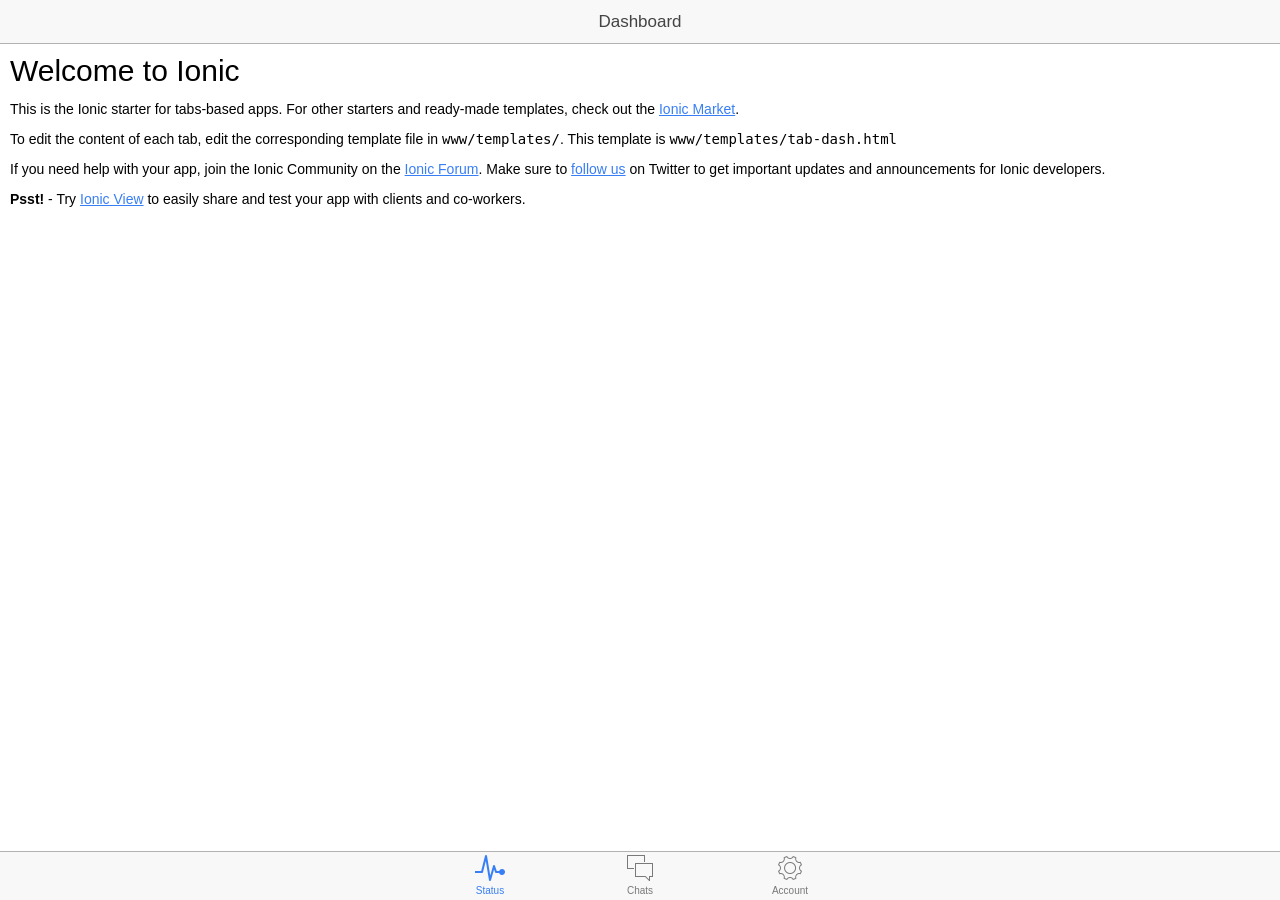
==== index.html @ d83905a6 "dd" ====
<!DOCTYPE html>
<html>
  <head>
    <meta charset="utf-8">
    <meta name="viewport" content="initial-scale=1, maximum-scale=1, user-scalable=no, width=device-width">
    <title></title>

    <link rel="manifest" href="manifest.json">

    <!-- un-comment this code to enable service worker
    <script>
      if ('serviceWorker' in navigator) {
        navigator.serviceWorker.register('service-worker.js')
          .then(() => console.log('service worker installed'))
          .catch(err => console.log('Error', err));
      }
    </script>-->

    <link href="lib/ionic/css/ionic.css" rel="stylesheet">
    <link href="css/style.css" rel="stylesheet">

    <!-- IF using Sass (run gulp sass first), then uncomment below and remove the CSS includes above
    <link href="css/ionic.app.css" rel="stylesheet">
    -->

    <!-- ionic/angularjs js -->
    <!--<script src="lib/ionic/js/ionic.bundle.js"></script>-->

    <!-- cordova script (this will be a 404 during development) -->
    <script src="cordova.js"></script>
      <script data-main="js/main" src="lib/js/require.js"></script>
    <!-- your app's js -->
    <!--<script src="js/app.js"></script>
    <script src="js/controllers.js"></script>
    <script src="js/services.js"></script>-->
  </head>
  <body>
    <!--
      The nav bar that will be updated as we navigate between views.
    -->
    <ion-nav-bar class="bar-stable">
      <ion-nav-back-button>
      </ion-nav-back-button>
    </ion-nav-bar>
    <!--
      The views will be rendered in the <ion-nav-view> directive below
      Templates are in the /templates folder (but you could also
      have templates inline in this html file if you'd like).
    -->
    <ion-nav-view></ion-nav-view>
  </body>
</html>
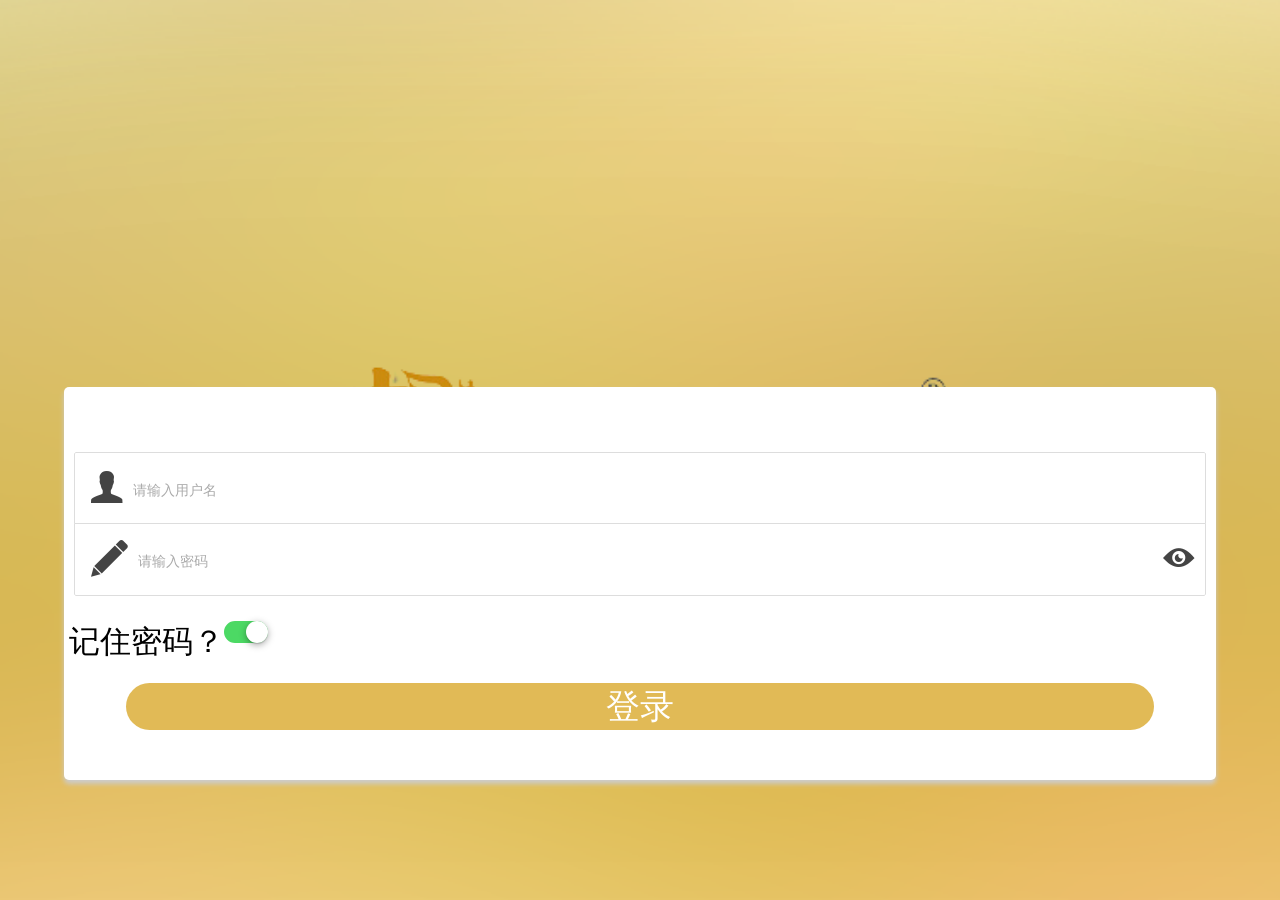
==== commit 9be92198: "dyy" ====
--- a/index.html
+++ b/index.html
@@ -17,6 +17,7 @@
     </script>-->
 
     <link href="lib/ionic/css/ionic.css" rel="stylesheet">
+    <link rel="stylesheet" href="lib/layui/css/layui.css"/>
     <link href="css/style.css" rel="stylesheet">
 
     <!-- IF using Sass (run gulp sass first), then uncomment below and remove the CSS includes above
@@ -27,7 +28,7 @@
     <!--<script src="lib/ionic/js/ionic.bundle.js"></script>-->
 
     <!-- cordova script (this will be a 404 during development) -->
-    <script src="cordova.js"></script>
+    <!--<script src="cordova.js"></script>-->
       <script data-main="js/main" src="lib/js/require.js"></script>
     <!-- your app's js -->
     <!--<script src="js/app.js"></script>
@@ -47,6 +48,6 @@
       Templates are in the /templates folder (but you could also
       have templates inline in this html file if you'd like).
     -->
-    <ion-nav-view></ion-nav-view>
+    <ion-nav-view name="login"></ion-nav-view>
   </body>
 </html>
--- a/lib/layui/css/layui.css
+++ b/lib/layui/css/layui.css
@@ -0,0 +1,2 @@
+/** layui-v2.2.3 MIT License By http://www.layui.com */
+ .layui-inline,img{display:inline-block;vertical-align:middle}h1,h2,h3,h4,h5,h6{font-weight:400}.layui-edge,.layui-header,.layui-inline,.layui-main{position:relative}.layui-btn,.layui-edge,.layui-inline,img{vertical-align:middle}blockquote,body,button,dd,div,dl,dt,form,h1,h2,h3,h4,h5,h6,input,li,ol,p,pre,td,textarea,th,ul{margin:0;padding:0;-webkit-tap-highlight-color:rgba(0,0,0,0)}a:active,a:hover{outline:0}img{border:none}li{list-style:none}table{border-collapse:collapse;border-spacing:0}h4,h5,h6{font-size:100%}button,input,optgroup,option,select,textarea{font-family:inherit;font-size:inherit;font-style:inherit;font-weight:inherit;outline:0}pre{white-space:pre-wrap;white-space:-moz-pre-wrap;white-space:-pre-wrap;white-space:-o-pre-wrap;word-wrap:break-word}body{line-height:24px;font:14px Helvetica Neue,Helvetica,PingFang SC,\5FAE\8F6F\96C5\9ED1,Tahoma,Arial,sans-serif}hr{height:1px;margin:10px 0;border:0;clear:both}a{color:#333;text-decoration:none}a:hover{color:#777}a cite{font-style:normal;*cursor:pointer}.layui-border-box,.layui-border-box *{box-sizing:border-box}.layui-box,.layui-box *{box-sizing:content-box}.layui-clear{clear:both;*zoom:1}.layui-clear:after{content:'\20';clear:both;*zoom:1;display:block;height:0}.layui-inline{*display:inline;*zoom:1}.layui-edge{display:inline-block;width:0;height:0;border-width:6px;border-style:dashed;border-color:transparent;overflow:hidden}.layui-edge-top{top:-4px;border-bottom-color:#999;border-bottom-style:solid}.layui-edge-right{border-left-color:#999;border-left-style:solid}.layui-edge-bottom{top:2px;border-top-color:#999;border-top-style:solid}.layui-edge-left{border-right-color:#999;border-right-style:solid}.layui-elip{text-overflow:ellipsis;overflow:hidden;white-space:nowrap}.layui-disabled,.layui-icon,.layui-unselect{-moz-user-select:none;-webkit-user-select:none;-ms-user-select:none}.layui-disabled,.layui-disabled:hover{color:#d2d2d2!important;cursor:not-allowed!important}.layui-circle{border-radius:100%}.layui-show{display:block!important}.layui-hide{display:none!important}@font-face{font-family:layui-icon;src:url(../font/iconfont.eot?v=220);src:url(../font/iconfont.eot?v=220#iefix) format('embedded-opentype'),url(../font/iconfont.svg?v=220#iconfont) format('svg'),url(../font/iconfont.woff?v=220) format('woff'),url(../font/iconfont.ttf?v=220) format('truetype')}.layui-icon{font-family:layui-icon!important;font-size:16px;font-style:normal;-webkit-font-smoothing:antialiased;-moz-osx-font-smoothing:grayscale}.layui-main{width:1140px;margin:0 auto}.layui-header{z-index:1000;height:60px}.layui-header a:hover{transition:all .5s;-webkit-transition:all .5s}.layui-side{position:fixed;top:0;bottom:0;z-index:999;width:200px;overflow-x:hidden}.layui-side-scroll{width:220px;height:100%;overflow-x:hidden}.layui-body{position:absolute;left:200px;right:0;top:0;bottom:0;z-index:998;width:auto;overflow:hidden;overflow-y:auto;box-sizing:border-box}.layui-layout-body{overflow:hidden}.layui-layout-admin .layui-header{background-color:#23262E}.layui-layout-admin .layui-side{top:60px;width:200px;overflow-x:hidden}.layui-layout-admin .layui-body{top:60px;bottom:44px}.layui-layout-admin .layui-main{width:auto;margin:0 15px}.layui-layout-admin .layui-footer{position:fixed;left:200px;right:0;bottom:0;height:44px;line-height:44px;padding:0 15px;background-color:#eee}.layui-layout-admin .layui-logo{position:absolute;left:0;top:0;width:200px;height:100%;line-height:60px;text-align:center;color:#009688;font-size:16px}.layui-layout-admin .layui-header .layui-nav{background:0 0}.layui-layout-left{position:absolute!important;left:200px;top:0}.layui-layout-right{position:absolute!important;right:0;top:0}.layui-container{position:relative;margin:0 auto;padding:0 15px;box-sizing:border-box}.layui-fluid{position:relative;margin:0 auto;padding:0 15px}.layui-row:after,.layui-row:before{content:'';display:block;clear:both}.layui-col-lg1,.layui-col-lg10,.layui-col-lg11,.layui-col-lg12,.layui-col-lg2,.layui-col-lg3,.layui-col-lg4,.layui-col-lg5,.layui-col-lg6,.layui-col-lg7,.layui-col-lg8,.layui-col-lg9,.layui-col-md1,.layui-col-md10,.layui-col-md11,.layui-col-md12,.layui-col-md2,.layui-col-md3,.layui-col-md4,.layui-col-md5,.layui-col-md6,.layui-col-md7,.layui-col-md8,.layui-col-md9,.layui-col-sm1,.layui-col-sm10,.layui-col-sm11,.layui-col-sm12,.layui-col-sm2,.layui-col-sm3,.layui-col-sm4,.layui-col-sm5,.layui-col-sm6,.layui-col-sm7,.layui-col-sm8,.layui-col-sm9,.layui-col-xs1,.layui-col-xs10,.layui-col-xs11,.layui-col-xs12,.layui-col-xs2,.layui-col-xs3,.layui-col-xs4,.layui-col-xs5,.layui-col-xs6,.layui-col-xs7,.layui-col-xs8,.layui-col-xs9{position:relative;display:block;box-sizing:border-box}.layui-col-xs1,.layui-col-xs10,.layui-col-xs11,.layui-col-xs12,.layui-col-xs2,.layui-col-xs3,.layui-col-xs4,.layui-col-xs5,.layui-col-xs6,.layui-col-xs7,.layui-col-xs8,.layui-col-xs9{float:left}.layui-col-xs1{width:8.33333333%}.layui-col-xs2{width:16.66666667%}.layui-col-xs3{width:25%}.layui-col-xs4{width:33.33333333%}.layui-col-xs5{width:41.66666667%}.layui-col-xs6{width:50%}.layui-col-xs7{width:58.33333333%}.layui-col-xs8{width:66.66666667%}.layui-col-xs9{width:75%}.layui-col-xs10{width:83.33333333%}.layui-col-xs11{width:91.66666667%}.layui-col-xs12{width:100%}.layui-col-xs-offset1{margin-left:8.33333333%}.layui-col-xs-offset2{margin-left:16.66666667%}.layui-col-xs-offset3{margin-left:25%}.layui-col-xs-offset4{margin-left:33.33333333%}.layui-col-xs-offset5{margin-left:41.66666667%}.layui-col-xs-offset6{margin-left:50%}.layui-col-xs-offset7{margin-left:58.33333333%}.layui-col-xs-offset8{margin-left:66.66666667%}.layui-col-xs-offset9{margin-left:75%}.layui-col-xs-offset10{margin-left:83.33333333%}.layui-col-xs-offset11{margin-left:91.66666667%}.layui-col-xs-offset12{margin-left:100%}@media screen and (max-width:768px){.layui-hide-xs{display:none!important}.layui-show-xs-block{display:block!important}.layui-show-xs-inline{display:inline!important}.layui-show-xs-inline-block{display:inline-block!important}}@media screen and (min-width:768px){.layui-container{width:750px}.layui-hide-sm{display:none!important}.layui-show-sm-block{display:block!important}.layui-show-sm-inline{display:inline!important}.layui-show-sm-inline-block{display:inline-block!important}.layui-col-sm1,.layui-col-sm10,.layui-col-sm11,.layui-col-sm12,.layui-col-sm2,.layui-col-sm3,.layui-col-sm4,.layui-col-sm5,.layui-col-sm6,.layui-col-sm7,.layui-col-sm8,.layui-col-sm9{float:left}.layui-col-sm1{width:8.33333333%}.layui-col-sm2{width:16.66666667%}.layui-col-sm3{width:25%}.layui-col-sm4{width:33.33333333%}.layui-col-sm5{width:41.66666667%}.layui-col-sm6{width:50%}.layui-col-sm7{width:58.33333333%}.layui-col-sm8{width:66.66666667%}.layui-col-sm9{width:75%}.layui-col-sm10{width:83.33333333%}.layui-col-sm11{width:91.66666667%}.layui-col-sm12{width:100%}.layui-col-sm-offset1{margin-left:8.33333333%}.layui-col-sm-offset2{margin-left:16.66666667%}.layui-col-sm-offset3{margin-left:25%}.layui-col-sm-offset4{margin-left:33.33333333%}.layui-col-sm-offset5{margin-left:41.66666667%}.layui-col-sm-offset6{margin-left:50%}.layui-col-sm-offset7{margin-left:58.33333333%}.layui-col-sm-offset8{margin-left:66.66666667%}.layui-col-sm-offset9{margin-left:75%}.layui-col-sm-offset10{margin-left:83.33333333%}.layui-col-sm-offset11{margin-left:91.66666667%}.layui-col-sm-offset12{margin-left:100%}}@media screen and (min-width:992px){.layui-container{width:970px}.layui-hide-md{display:none!important}.layui-show-md-block{display:block!important}.layui-show-md-inline{display:inline!important}.layui-show-md-inline-block{display:inline-block!important}.layui-col-md1,.layui-col-md10,.layui-col-md11,.layui-col-md12,.layui-col-md2,.layui-col-md3,.layui-col-md4,.layui-col-md5,.layui-col-md6,.layui-col-md7,.layui-col-md8,.layui-col-md9{float:left}.layui-col-md1{width:8.33333333%}.layui-col-md2{width:16.66666667%}.layui-col-md3{width:25%}.layui-col-md4{width:33.33333333%}.layui-col-md5{width:41.66666667%}.layui-col-md6{width:50%}.layui-col-md7{width:58.33333333%}.layui-col-md8{width:66.66666667%}.layui-col-md9{width:75%}.layui-col-md10{width:83.33333333%}.layui-col-md11{width:91.66666667%}.layui-col-md12{width:100%}.layui-col-md-offset1{margin-left:8.33333333%}.layui-col-md-offset2{margin-left:16.66666667%}.layui-col-md-offset3{margin-left:25%}.layui-col-md-offset4{margin-left:33.33333333%}.layui-col-md-offset5{margin-left:41.66666667%}.layui-col-md-offset6{margin-left:50%}.layui-col-md-offset7{margin-left:58.33333333%}.layui-col-md-offset8{margin-left:66.66666667%}.layui-col-md-offset9{margin-left:75%}.layui-col-md-offset10{margin-left:83.33333333%}.layui-col-md-offset11{margin-left:91.66666667%}.layui-col-md-offset12{margin-left:100%}}@media screen and (min-width:1200px){.layui-container{width:1170px}.layui-hide-lg{display:none!important}.layui-show-lg-block{display:block!important}.layui-show-lg-inline{display:inline!important}.layui-show-lg-inline-block{display:inline-block!important}.layui-col-lg1,.layui-col-lg10,.layui-col-lg11,.layui-col-lg12,.layui-col-lg2,.layui-col-lg3,.layui-col-lg4,.layui-col-lg5,.layui-col-lg6,.layui-col-lg7,.layui-col-lg8,.layui-col-lg9{float:left}.layui-col-lg1{width:8.33333333%}.layui-col-lg2{width:16.66666667%}.layui-col-lg3{width:25%}.layui-col-lg4{width:33.33333333%}.layui-col-lg5{width:41.66666667%}.layui-col-lg6{width:50%}.layui-col-lg7{width:58.33333333%}.layui-col-lg8{width:66.66666667%}.layui-col-lg9{width:75%}.layui-col-lg10{width:83.33333333%}.layui-col-lg11{width:91.66666667%}.layui-col-lg12{width:100%}.layui-col-lg-offset1{margin-left:8.33333333%}.layui-col-lg-offset2{margin-left:16.66666667%}.layui-col-lg-offset3{margin-left:25%}.layui-col-lg-offset4{margin-left:33.33333333%}.layui-col-lg-offset5{margin-left:41.66666667%}.layui-col-lg-offset6{margin-left:50%}.layui-col-lg-offset7{margin-left:58.33333333%}.layui-col-lg-offset8{margin-left:66.66666667%}.layui-col-lg-offset9{margin-left:75%}.layui-col-lg-offset10{margin-left:83.33333333%}.layui-col-lg-offset11{margin-left:91.66666667%}.layui-col-lg-offset12{margin-left:100%}}.layui-col-space1{margin:-.5px}.layui-col-space1>*{padding:.5px}.layui-col-space3{margin:-1.5px}.layui-col-space3>*{padding:1.5px}.layui-col-space5{margin:-2.5px}.layui-col-space5>*{padding:2.5px}.layui-col-space8{margin:-3.5px}.layui-col-space8>*{padding:3.5px}.layui-col-space10{margin:-5px}.layui-col-space10>*{padding:5px}.layui-col-space12{margin:-6px}.layui-col-space12>*{padding:6px}.layui-col-space15{margin:-7.5px}.layui-col-space15>*{padding:7.5px}.layui-col-space18{margin:-9px}.layui-col-space18>*{padding:9px}.layui-col-space20{margin:-10px}.layui-col-space20>*{padding:10px}.layui-col-space22{margin:-11px}.layui-col-space22>*{padding:11px}.layui-col-space25{margin:-12.5px}.layui-col-space25>*{padding:12.5px}.layui-col-space30{margin:-15px}.layui-col-space30>*{padding:15px}.layui-btn,.layui-input,.layui-select,.layui-textarea,.layui-upload-button{outline:0;-webkit-appearance:none;transition:all .3s;-webkit-transition:all .3s;box-sizing:border-box}.layui-elem-quote{margin-bottom:10px;padding:15px;line-height:22px;border-left:5px solid #009688;border-radius:0 2px 2px 0;background-color:#f2f2f2}.layui-quote-nm{border-style:solid;border-width:1px 1px 1px 5px;background:0 0}.layui-elem-field{margin-bottom:10px;padding:0;border-width:1px;border-style:solid}.layui-elem-field legend{margin-left:20px;padding:0 10px;font-size:20px;font-weight:300}.layui-field-title{margin:10px 0 20px;border-width:1px 0 0}.layui-field-box{padding:10px 15px}.layui-field-title .layui-field-box{padding:10px 0}.layui-progress{position:relative;height:6px;border-radius:20px;background-color:#e2e2e2}.layui-progress-bar{position:absolute;left:0;top:0;width:0;max-width:100%;height:6px;border-radius:20px;text-align:right;background-color:#5FB878;transition:all .3s;-webkit-transition:all .3s}.layui-progress-big,.layui-progress-big .layui-progress-bar{height:18px;line-height:18px}.layui-progress-text{position:relative;top:-18px;line-height:18px;font-size:12px;color:#666}.layui-progress-big .layui-progress-text{position:static;padding:0 10px;color:#fff}.layui-card-header,.layui-colla-title{position:relative;height:42px;color:#333;font-size:14px}.layui-card{margin-bottom:15px;border-radius:2px;background-color:#fff;box-shadow:0 1px 2px 0 rgba(0,0,0,.05)}.layui-card:last-child{margin-bottom:0}.layui-card-header{line-height:42px;padding:0 15px;border-bottom:1px solid #f6f6f6;border-radius:2px 2px 0 0}.layui-card-body{position:relative;padding:10px 15px;line-height:24px}.layui-card-body .layui-table{margin:5px 0}.layui-card .layui-tab{margin:0}.layui-collapse{border-width:1px;border-style:solid;border-radius:2px}.layui-colla-content,.layui-colla-item{border-top-width:1px;border-top-style:solid}.layui-colla-item:first-child{border-top:none}.layui-colla-title{line-height:42px;padding:0 15px 0 35px;background-color:#f2f2f2;cursor:pointer}.layui-colla-content{display:none;padding:10px 15px;line-height:22px;color:#666}.layui-bg-black,.layui-bg-blue,.layui-bg-cyan,.layui-bg-green,.layui-bg-orange,.layui-bg-red{color:#fff!important}.layui-colla-icon{position:absolute;left:15px;top:0;font-size:14px}.layui-bg-red{background-color:#FF5722!important}.layui-bg-orange{background-color:#FFB800!important}.layui-bg-green{background-color:#009688!important}.layui-bg-cyan{background-color:#2F4056!important}.layui-bg-blue{background-color:#1E9FFF!important}.layui-bg-black{background-color:#393D49!important}.layui-bg-gray{background-color:#eee!important;color:#666!important}.layui-badge-rim,.layui-colla-content,.layui-colla-item,.layui-collapse,.layui-elem-field,.layui-form-pane .layui-form-item[pane],.layui-form-pane .layui-form-label,.layui-input,.layui-layedit,.layui-layedit-tool,.layui-quote-nm,.layui-select,.layui-tab-bar,.layui-tab-card,.layui-tab-title,.layui-tab-title .layui-this:after,.layui-textarea{border-color:#e6e6e6}.layui-timeline-item:before,hr{background-color:#e6e6e6}.layui-text{line-height:22px;font-size:14px;color:#666}.layui-text h1,.layui-text h2,.layui-text h3{font-weight:500;color:#333}.layui-text h1{font-size:30px}.layui-text h2{font-size:24px}.layui-text h3{font-size:18px}.layui-text a:not(.layui-btn){color:#01AAED}.layui-text a:not(.layui-btn):hover{text-decoration:underline}.layui-text ul{padding:5px 0 5px 15px}.layui-text ul li{margin-top:5px;list-style-type:disc}.layui-text em,.layui-word-aux{color:#999!important;padding:0 5px!important}.layui-btn{display:inline-block;height:38px;line-height:38px;padding:0 18px;background-color:#009688;color:#fff;white-space:nowrap;text-align:center;font-size:14px;border:none;border-radius:2px;cursor:pointer;-moz-user-select:none;-webkit-user-select:none;-ms-user-select:none}.layui-btn:hover{opacity:.8;filter:alpha(opacity=80);color:#fff}.layui-btn:active{opacity:1;filter:alpha(opacity=100)}.layui-btn+.layui-btn{margin-left:10px}.layui-btn-radius{border-radius:100px}.layui-btn .layui-icon{margin-right:3px;font-size:18px;vertical-align:bottom;vertical-align:middle\9}.layui-btn-primary{border:1px solid #C9C9C9;background-color:#fff;color:#555}.layui-btn-primary:hover{border-color:#009688;color:#333}.layui-btn-normal{background-color:#1E9FFF}.layui-btn-warm{background-color:#FFB800}.layui-btn-danger{background-color:#FF5722}.layui-btn-disabled,.layui-btn-disabled:active,.layui-btn-disabled:hover{border:1px solid #e6e6e6;background-color:#FBFBFB;color:#C9C9C9;cursor:not-allowed;opacity:1}.layui-btn-lg{height:44px;line-height:44px;padding:0 25px;font-size:16px}.layui-btn-sm{height:30px;line-height:30px;padding:0 10px;font-size:12px}.layui-btn-sm i{font-size:16px!important}.layui-btn-xs{height:22px;line-height:22px;padding:0 5px;font-size:12px}.layui-btn-xs i{font-size:14px!important}.layui-btn-group{display:inline-block;vertical-align:middle;font-size:0}.layui-btn-group .layui-btn{margin-left:0!important;margin-right:0!important;border-left:1px solid rgba(255,255,255,.5);border-radius:0}.layui-btn-group .layui-btn-primary{border-left:none}.layui-btn-group .layui-btn-primary:hover{border-color:#C9C9C9;color:#009688}.layui-btn-group .layui-btn:first-child{border-left:none;border-radius:2px 0 0 2px}.layui-btn-group .layui-btn-primary:first-child{border-left:1px solid #c9c9c9}.layui-btn-group .layui-btn:last-child{border-radius:0 2px 2px 0}.layui-btn-group .layui-btn+.layui-btn{margin-left:0}.layui-btn-group+.layui-btn-group{margin-left:10px}.layui-input,.layui-select,.layui-textarea{height:38px;line-height:1.3;line-height:38px\9;border-width:1px;border-style:solid;background-color:#fff;border-radius:2px}.layui-input::-webkit-input-placeholder,.layui-select::-webkit-input-placeholder,.layui-textarea::-webkit-input-placeholder{line-height:1.3}.layui-form-label,.layui-form-mid,.layui-textarea{line-height:20px;position:relative}.layui-input,.layui-textarea{display:block;width:100%;padding-left:10px}.layui-input:hover,.layui-textarea:hover{border-color:#D2D2D2!important}.layui-input:focus,.layui-textarea:focus{border-color:#C9C9C9!important}.layui-textarea{min-height:100px;height:auto;padding:6px 10px;resize:vertical}.layui-select{padding:0 10px}.layui-form input[type=checkbox],.layui-form input[type=radio],.layui-form select{display:none}.layui-form [lay-ignore]{display:initial}.layui-form-item{margin-bottom:15px;clear:both;*zoom:1}.layui-form-item:after{content:'\20';clear:both;*zoom:1;display:block;height:0}.layui-form-label{float:left;display:block;padding:9px 15px;width:80px;font-weight:400;text-align:right}.layui-form-item .layui-inline{margin-bottom:5px;margin-right:10px}.layui-input-block,.layui-input-inline{position:relative}.layui-input-block{margin-left:110px;min-height:36px}.layui-input-inline{display:inline-block;vertical-align:middle}.layui-form-item .layui-input-inline{float:left;width:190px;margin-right:10px}.layui-form-text .layui-input-inline{width:auto}.layui-form-mid{float:left;display:block;padding:8px 0!important;margin-right:10px}.layui-form-danger+.layui-form-select .layui-input,.layui-form-danger:focus{border-color:#FF5722!important}.layui-form-select{position:relative}.layui-form-select .layui-input{padding-right:30px;cursor:pointer}.layui-form-select .layui-edge{position:absolute;right:10px;top:50%;margin-top:-3px;cursor:pointer;border-width:6px;border-top-color:#c2c2c2;border-top-style:solid;transition:all .3s;-webkit-transition:all .3s}.layui-form-select dl{display:none;position:absolute;left:0;top:42px;padding:5px 0;z-index:999;min-width:100%;border:1px solid #d2d2d2;max-height:300px;overflow-y:auto;background-color:#fff;border-radius:2px;box-shadow:0 2px 4px rgba(0,0,0,.12);box-sizing:border-box}.layui-form-select dl dd,.layui-form-select dl dt{padding:0 10px;line-height:36px;white-space:nowrap;overflow:hidden;text-overflow:ellipsis}.layui-form-select dl dt{font-size:12px;color:#999}.layui-form-select dl dd{cursor:pointer}.layui-form-select dl dd:hover{background-color:#f2f2f2}.layui-form-select .layui-select-group dd{padding-left:20px}.layui-form-select dl dd.layui-select-tips{padding-left:10px!important;color:#999}.layui-form-select dl dd.layui-this{background-color:#5FB878;color:#fff}.layui-form-checkbox,.layui-form-select dl dd.layui-disabled{background-color:#fff}.layui-form-selected dl{display:block}.layui-form-checkbox,.layui-form-checkbox *,.layui-form-radio,.layui-form-radio *,.layui-form-switch{display:inline-block;vertical-align:middle}.layui-form-selected .layui-edge{margin-top:-9px;-webkit-transform:rotate(180deg);transform:rotate(180deg);margin-top:-3px\9}:root .layui-form-selected .layui-edge{margin-top:-9px\0/IE9}.layui-form-selectup dl{top:auto;bottom:42px}.layui-select-none{margin:5px 0;text-align:center;color:#999}.layui-select-disabled .layui-disabled{border-color:#eee!important}.layui-select-disabled .layui-edge{border-top-color:#d2d2d2}.layui-form-checkbox{position:relative;height:30px;line-height:28px;margin-right:10px;padding-right:30px;border:1px solid #d2d2d2;cursor:pointer;font-size:0;border-radius:2px;-webkit-transition:.1s linear;transition:.1s linear;box-sizing:border-box}.layui-form-checkbox:hover{border:1px solid #c2c2c2}.layui-form-checkbox span{padding:0 10px;height:100%;font-size:14px;background-color:#d2d2d2;color:#fff;overflow:hidden;white-space:nowrap;text-overflow:ellipsis}.layui-form-checkbox:hover span{background-color:#c2c2c2}.layui-form-checkbox i{position:absolute;right:0;width:30px;color:#fff;font-size:20px;text-align:center}.layui-form-checkbox:hover i{color:#c2c2c2}.layui-form-checked,.layui-form-checked:hover{border-color:#5FB878}.layui-form-checked span,.layui-form-checked:hover span{background-color:#5FB878}.layui-form-checked i,.layui-form-checked:hover i{color:#5FB878}.layui-form-item .layui-form-checkbox{margin-top:4px}.layui-form-checkbox[lay-skin=primary]{height:auto!important;line-height:normal!important;border:none!important;margin-right:0;padding-right:0;background:0 0}.layui-form-checkbox[lay-skin=primary] span{float:right;padding-right:15px;line-height:18px;background:0 0;color:#666}.layui-form-checkbox[lay-skin=primary] i{position:relative;top:0;width:16px;height:16px;line-height:16px;border:1px solid #d2d2d2;font-size:12px;border-radius:2px;background-color:#fff;-webkit-transition:.1s linear;transition:.1s linear}.layui-form-checkbox[lay-skin=primary]:hover i{border-color:#5FB878;color:#fff}.layui-form-checked[lay-skin=primary] i{border-color:#5FB878;background-color:#5FB878;color:#fff}.layui-checkbox-disbaled[lay-skin=primary] span{background:0 0!important;color:#c2c2c2}.layui-checkbox-disbaled[lay-skin=primary]:hover i{border-color:#d2d2d2}.layui-form-item .layui-form-checkbox[lay-skin=primary]{margin-top:10px}.layui-form-switch{position:relative;height:22px;line-height:22px;width:42px;padding:0 5px;margin-top:8px;border:1px solid #d2d2d2;border-radius:20px;cursor:pointer;background-color:#fff;-webkit-transition:.1s linear;transition:.1s linear}.layui-form-switch i{position:absolute;left:5px;top:3px;width:16px;height:16px;border-radius:20px;background-color:#d2d2d2;-webkit-transition:.1s linear;transition:.1s linear}.layui-form-switch em{position:absolute;right:5px;top:0;width:25px;padding:0!important;text-align:center!important;color:#999!important;font-style:normal!important;font-size:12px}.layui-form-onswitch{border-color:#5FB878;background-color:#5FB878}.layui-form-onswitch i{left:32px;background-color:#fff}.layui-form-onswitch em{left:5px;right:auto;color:#fff!important}.layui-checkbox-disbaled{border-color:#e2e2e2!important}.layui-checkbox-disbaled span{background-color:#e2e2e2!important}.layui-checkbox-disbaled:hover i{color:#fff!important}.layui-form-radio{line-height:28px;margin:6px 10px 0 0;padding-right:10px;cursor:pointer;font-size:0}.layui-form-radio i{margin-right:8px;font-size:22px;color:#c2c2c2}.layui-form-radio span{font-size:14px}.layui-form-radio i:hover,.layui-form-radioed i{color:#5FB878}.layui-radio-disbaled i{color:#e2e2e2!important}.layui-form-pane .layui-form-label{width:110px;padding:8px 15px;height:38px;line-height:20px;border-width:1px;border-style:solid;border-radius:2px 0 0 2px;text-align:center;background-color:#FBFBFB;overflow:hidden;white-space:nowrap;text-overflow:ellipsis;box-sizing:border-box}.layui-form-pane .layui-input-inline{margin-left:-1px}.layui-form-pane .layui-input-block{margin-left:110px;left:-1px}.layui-form-pane .layui-input{border-radius:0 2px 2px 0}.layui-form-pane .layui-form-text .layui-form-label{float:none;width:100%;border-radius:2px;box-sizing:border-box;text-align:left}.layui-form-pane .layui-form-text .layui-input-inline{display:block;margin:0;top:-1px;clear:both}.layui-form-pane .layui-form-text .layui-input-block{margin:0;left:0;top:-1px}.layui-form-pane .layui-form-text .layui-textarea{min-height:100px;border-radius:0 0 2px 2px}.layui-form-pane .layui-form-checkbox{margin:4px 0 4px 10px}.layui-form-pane .layui-form-radio,.layui-form-pane .layui-form-switch{margin-top:6px;margin-left:10px}.layui-form-pane .layui-form-item[pane]{position:relative;border-width:1px;border-style:solid}.layui-form-pane .layui-form-item[pane] .layui-form-label{position:absolute;left:0;top:0;height:100%;border-width:0 1px 0 0}.layui-form-pane .layui-form-item[pane] .layui-input-inline{margin-left:110px}@media screen and (max-width:450px){.layui-form-item .layui-form-label{text-overflow:ellipsis;overflow:hidden;white-space:nowrap}.layui-form-item .layui-inline{display:block;margin-right:0;margin-bottom:20px;clear:both}.layui-form-item .layui-inline:after{content:'\20';clear:both;display:block;height:0}.layui-form-item .layui-input-inline{display:block;float:none;left:-3px;width:auto;margin:0 0 10px 112px}.layui-form-item .layui-input-inline+.layui-form-mid{margin-left:110px;top:-5px;padding:0}.layui-form-item .layui-form-checkbox{margin-right:5px;margin-bottom:5px}}.layui-layedit{border-width:1px;border-style:solid;border-radius:2px}.layui-layedit-tool{padding:3px 5px;border-bottom-width:1px;border-bottom-style:solid;font-size:0}.layedit-tool-fixed{position:fixed;top:0;border-top:1px solid #e2e2e2}.layui-layedit-tool .layedit-tool-mid,.layui-layedit-tool .layui-icon{display:inline-block;vertical-align:middle;text-align:center;font-size:14px}.layui-layedit-tool .layui-icon{position:relative;width:32px;height:30px;line-height:30px;margin:3px 5px;color:#777;cursor:pointer;border-radius:2px}.layui-layedit-tool .layui-icon:hover{color:#393D49}.layui-layedit-tool .layui-icon:active{color:#000}.layui-layedit-tool .layedit-tool-active{background-color:#e2e2e2;color:#000}.layui-layedit-tool .layui-disabled,.layui-layedit-tool .layui-disabled:hover{color:#d2d2d2;cursor:not-allowed}.layui-layedit-tool .layedit-tool-mid{width:1px;height:18px;margin:0 10px;background-color:#d2d2d2}.layedit-tool-html{width:50px!important;font-size:30px!important}.layedit-tool-b,.layedit-tool-code,.layedit-tool-help{font-size:16px!important}.layedit-tool-d,.layedit-tool-face,.layedit-tool-image,.layedit-tool-unlink{font-size:18px!important}.layedit-tool-image input{position:absolute;font-size:0;left:0;top:0;width:100%;height:100%;opacity:.01;filter:Alpha(opacity=1);cursor:pointer}.layui-layedit-iframe iframe{display:block;width:100%}#LAY_layedit_code{overflow:hidden}.layui-laypage{display:inline-block;*display:inline;*zoom:1;vertical-align:middle;margin:10px 0;font-size:0}.layui-laypage>a:first-child,.layui-laypage>a:first-child em{border-radius:2px 0 0 2px}.layui-laypage>a:last-child,.layui-laypage>a:last-child em{border-radius:0 2px 2px 0}.layui-laypage>:first-child{margin-left:0!important}.layui-laypage>:last-child{margin-right:0!important}.layui-laypage a,.layui-laypage button,.layui-laypage input,.layui-laypage select,.layui-laypage span{border:1px solid #e2e2e2}.layui-laypage a,.layui-laypage span{display:inline-block;*display:inline;*zoom:1;vertical-align:middle;padding:0 15px;height:28px;line-height:28px;margin:0 -1px 5px 0;background-color:#fff;color:#333;font-size:12px}.layui-laypage a:hover{color:#009688}.layui-laypage em{font-style:normal}.layui-laypage .layui-laypage-spr{color:#999;font-weight:700}.layui-laypage a{text-decoration:none}.layui-laypage .layui-laypage-curr{position:relative}.layui-laypage .layui-laypage-curr em{position:relative;color:#fff}.layui-laypage .layui-laypage-curr .layui-laypage-em{position:absolute;left:-1px;top:-1px;padding:1px;width:100%;height:100%;background-color:#009688}.layui-laypage-em{border-radius:2px}.layui-laypage-next em,.layui-laypage-prev em{font-family:Sim sun;font-size:16px}.layui-laypage .layui-laypage-count,.layui-laypage .layui-laypage-limits,.layui-laypage .layui-laypage-skip{margin-left:10px;margin-right:10px;padding:0;border:none}.layui-laypage .layui-laypage-limits{vertical-align:top}.layui-laypage select{height:22px;padding:3px;border-radius:2px;cursor:pointer}.layui-laypage .layui-laypage-skip{height:30px;line-height:30px;color:#999}.layui-laypage button,.layui-laypage input{height:30px;line-height:30px;border-radius:2px;vertical-align:top;background-color:#fff;box-sizing:border-box}.layui-laypage input{display:inline-block;width:40px;margin:0 10px;padding:0 3px;text-align:center}.layui-laypage input:focus,.layui-laypage select:focus{border-color:#009688!important}.layui-laypage button{margin-left:10px;padding:0 10px;cursor:pointer}.layui-table,.layui-table-view{margin:10px 0}.layui-flow-more{margin:10px 0;text-align:center;color:#999;font-size:14px}.layui-flow-more a{height:32px;line-height:32px}.layui-flow-more a *{display:inline-block;vertical-align:top}.layui-flow-more a cite{padding:0 20px;border-radius:3px;background-color:#eee;color:#333;font-style:normal}.layui-flow-more a cite:hover{opacity:.8}.layui-flow-more a i{font-size:30px;color:#737383}.layui-table{width:100%;background-color:#fff;color:#666}.layui-table tbody tr:hover,.layui-table thead tr,.layui-table-click,.layui-table-header,.layui-table-hover,.layui-table-mend,.layui-table-patch,.layui-table-tool{background-color:#f8f8f8}.layui-table tr{transition:all .3s;-webkit-transition:all .3s}.layui-table th{text-align:left;font-weight:400}.layui-table td,.layui-table th,.layui-table-fixed-r,.layui-table-header,.layui-table-page,.layui-table-tips-main,.layui-table-tool,.layui-table-view,.layui-table[lay-skin=row],.layui-table[lay-skin=line]{border-width:1px;border-style:solid;border-color:#eee}.layui-table td,.layui-table th{position:relative;padding:9px 15px;min-height:20px;line-height:20px;font-size:14px}.layui-table[lay-even] tr:nth-child(even){background-color:#f8f8f8}.layui-table[lay-skin=line] td,.layui-table[lay-skin=line] th{border-width:0 0 1px}.layui-table[lay-skin=row] td,.layui-table[lay-skin=row] th{border-width:0 1px 0 0}.layui-table[lay-skin=nob] td,.layui-table[lay-skin=nob] th{border:none}.layui-table img{max-width:100px}.layui-table[lay-size=lg] td,.layui-table[lay-size=lg] th{padding:15px 30px}.layui-table-view .layui-table[lay-size=lg] .layui-table-cell{height:40px;line-height:40px}.layui-table[lay-size=sm] td,.layui-table[lay-size=sm] th{font-size:12px;padding:5px 10px}.layui-table-view .layui-table[lay-size=sm] .layui-table-cell{height:20px;line-height:20px}.layui-table[lay-data]{display:none}.layui-table-box,.layui-table-view{position:relative;overflow:hidden}.layui-table-view .layui-table{position:relative;width:auto;margin:0}.layui-table-body,.layui-table-header .layui-table,.layui-table-page{margin-bottom:-1px}.layui-table-view .layui-table[lay-skin=line]{border-width:0 1px 0 0}.layui-table-view .layui-table[lay-skin=row]{border-width:0 0 1px}.layui-table-view .layui-table td,.layui-table-view .layui-table th{padding:5px 0;border-top:none;border-left:none}.layui-table-view .layui-table td{cursor:default}.layui-table-view .layui-form-checkbox[lay-skin=primary] i{width:18px;height:18px}.layui-table-header{border-width:0 0 1px;overflow:hidden}.layui-table-sort{width:10px;height:20px;margin-left:5px;cursor:pointer!important}.layui-table-sort .layui-edge{position:absolute;left:5px;border-width:5px}.layui-table-sort .layui-table-sort-asc{top:4px;border-top:none;border-bottom-style:solid;border-bottom-color:#b2b2b2}.layui-table-sort .layui-table-sort-asc:hover{border-bottom-color:#666}.layui-table-sort .layui-table-sort-desc{bottom:4px;border-bottom:none;border-top-style:solid;border-top-color:#b2b2b2}.layui-table-sort .layui-table-sort-desc:hover{border-top-color:#666}.layui-table-sort[lay-sort=asc] .layui-table-sort-asc{border-bottom-color:#000}.layui-table-sort[lay-sort=desc] .layui-table-sort-desc{border-top-color:#000}.layui-table-cell{height:28px;line-height:28px;padding:0 15px;position:relative;overflow:hidden;text-overflow:ellipsis;white-space:nowrap;box-sizing:border-box}.layui-table-cell .layui-form-checkbox[lay-skin=primary]{top:-1px;vertical-align:middle}.layui-table-cell .layui-table-link{color:#01AAED}.laytable-cell-checkbox,.laytable-cell-numbers,.laytable-cell-space{padding:0;text-align:center}.layui-table-body{position:relative;overflow:auto;margin-right:-1px}.layui-table-body .layui-none{line-height:40px;text-align:center;color:#999}.layui-table-fixed{position:absolute;left:0;top:0}.layui-table-fixed .layui-table-body{overflow:hidden}.layui-table-fixed-l{box-shadow:0 -1px 8px rgba(0,0,0,.08)}.layui-table-fixed-r{left:auto;right:-1px;border-width:0 0 0 1px;box-shadow:-1px 0 8px rgba(0,0,0,.08)}.layui-table-fixed-r .layui-table-header{position:relative;overflow:visible}.layui-table-mend{position:absolute;right:-49px;top:0;height:100%;width:50px}.layui-table-tool{position:relative;width:100%;height:50px;line-height:30px;padding:10px 15px;border-width:0 0 1px}.layui-table-page{position:relative;width:100%;padding:7px 7px 0;border-width:1px 0 0;height:41px;font-size:12px}.layui-table-page>div{height:26px}.layui-table-page .layui-laypage{margin:0}.layui-table-page .layui-laypage a,.layui-table-page .layui-laypage span{height:26px;line-height:26px;margin-bottom:10px;border:none;background:0 0}.layui-table-page .layui-laypage a,.layui-table-page .layui-laypage span.layui-laypage-curr{padding:0 12px}.layui-table-page .layui-laypage span{margin-left:0;padding:0}.layui-table-page .layui-laypage .layui-laypage-prev{margin-left:-7px!important}.layui-table-page .layui-laypage .layui-laypage-curr .layui-laypage-em{left:0;top:0;padding:0}.layui-table-page .layui-laypage button,.layui-table-page .layui-laypage input{height:26px;line-height:26px}.layui-table-page .layui-laypage input{width:40px}.layui-table-page .layui-laypage button{padding:0 10px}.layui-table-page select{height:18px}.layui-table-view select[lay-ignore]{display:inline-block}.layui-table-patch .layui-table-cell{padding:0;width:30px}.layui-table-edit{position:absolute;left:0;top:0;width:100%;height:100%;padding:0 14px 1px;border-radius:0;box-shadow:1px 1px 20px rgba(0,0,0,.15)}.layui-table-edit:focus{border-color:#5FB878!important}select.layui-table-edit{padding:0 0 0 10px;border-color:#C9C9C9}.layui-table-view .layui-form-checkbox,.layui-table-view .layui-form-radio,.layui-table-view .layui-form-switch{top:0;margin:0;box-sizing:content-box}.layui-table-view .layui-form-checkbox{top:-1px;height:26px;line-height:26px}body .layui-table-tips .layui-layer-content{background:0 0;padding:0;box-shadow:0 1px 6px rgba(0,0,0,.1)}.layui-table-tips-main{margin:-44px 0 0 -1px;max-height:150px;padding:8px 15px;font-size:14px;overflow-y:scroll;background-color:#fff;color:#333}.layui-code,.layui-upload-list{margin:10px 0}.layui-table-tips-c{position:absolute;right:-3px;top:-12px;width:18px;height:18px;padding:3px;text-align:center;font-weight:700;border-radius:100%;font-size:14px;cursor:pointer;background-color:#666}.layui-table-tips-c:hover{background-color:#999}.layui-upload-file{display:none!important;opacity:.01;filter:Alpha(opacity=1)}.layui-upload-drag,.layui-upload-form,.layui-upload-wrap{display:inline-block}.layui-upload-choose{padding:0 10px;color:#999}.layui-upload-drag{position:relative;padding:30px;border:1px dashed #e2e2e2;background-color:#fff;text-align:center;cursor:pointer;color:#999}.layui-upload-drag .layui-icon{font-size:50px;color:#009688}.layui-upload-drag[lay-over]{border-color:#009688}.layui-upload-iframe{position:absolute;width:0;height:0;border:0;visibility:hidden}.layui-upload-wrap{position:relative;vertical-align:middle}.layui-upload-wrap .layui-upload-file{display:block!important;position:absolute;left:0;top:0;z-index:10;font-size:100px;width:100%;height:100%;opacity:.01;filter:Alpha(opacity=1);cursor:pointer}.layui-code{position:relative;padding:15px;line-height:20px;border:1px solid #ddd;border-left-width:6px;background-color:#F2F2F2;color:#333;font-family:Courier New;font-size:12px}.layui-tree{line-height:26px}.layui-tree li{text-overflow:ellipsis;overflow:hidden;white-space:nowrap}.layui-tree li .layui-tree-spread,.layui-tree li a{display:inline-block;vertical-align:top;height:26px;*display:inline;*zoom:1;cursor:pointer}.layui-tree li a{font-size:0}.layui-tree li a i{font-size:16px}.layui-tree li a cite{padding:0 6px;font-size:14px;font-style:normal}.layui-tree li i{padding-left:6px;color:#333;-moz-user-select:none}.layui-tree li .layui-tree-check{font-size:13px}.layui-tree li .layui-tree-check:hover{color:#009E94}.layui-tree li ul{display:none;margin-left:20px}.layui-tree li .layui-tree-enter{line-height:24px;border:1px dotted #000}.layui-tree-drag{display:none;position:absolute;left:-666px;top:-666px;background-color:#f2f2f2;padding:5px 10px;border:1px dotted #000;white-space:nowrap}.layui-tree-drag i{padding-right:5px}.layui-nav{position:relative;padding:0 20px;background-color:#393D49;color:#fff;border-radius:2px;font-size:0;box-sizing:border-box}.layui-nav *{font-size:14px}.layui-nav .layui-nav-item{position:relative;display:inline-block;*display:inline;*zoom:1;vertical-align:middle;line-height:60px}.layui-nav .layui-nav-item a{display:block;padding:0 20px;color:#fff;color:rgba(255,255,255,.7);transition:all .3s;-webkit-transition:all .3s}.layui-nav .layui-this:after,.layui-nav-bar,.layui-nav-tree .layui-nav-itemed:after{position:absolute;left:0;top:0;width:0;height:5px;background-color:#5FB878;transition:all .2s;-webkit-transition:all .2s}.layui-nav-bar{z-index:1000}.layui-nav .layui-nav-item a:hover,.layui-nav .layui-this a{color:#fff}.layui-nav .layui-this:after{content:'';top:auto;bottom:0;width:100%}.layui-nav-img{width:30px;height:30px;margin-right:10px;border-radius:50%}.layui-nav .layui-nav-more{content:'';width:0;height:0;border-style:solid dashed dashed;border-color:#fff transparent transparent;overflow:hidden;cursor:pointer;transition:all .2s;-webkit-transition:all .2s;position:absolute;top:50%;right:3px;margin-top:-3px;border-width:6px;border-top-color:rgba(255,255,255,.7)}.layui-nav .layui-nav-mored,.layui-nav-itemed .layui-nav-more{margin-top:-9px;border-style:dashed dashed solid;border-color:transparent transparent #fff}.layui-nav-child{display:none;position:absolute;left:0;top:65px;min-width:100%;line-height:36px;padding:5px 0;box-shadow:0 2px 4px rgba(0,0,0,.12);border:1px solid #d2d2d2;background-color:#fff;z-index:100;border-radius:2px;white-space:nowrap}.layui-nav .layui-nav-child a{color:#333}.layui-nav .layui-nav-child a:hover{background-color:#f2f2f2;color:#000}.layui-nav-child dd{position:relative}.layui-nav .layui-nav-child dd.layui-this a,.layui-nav-child dd.layui-this{background-color:#5FB878;color:#fff}.layui-nav-child dd.layui-this:after{display:none}.layui-nav-tree{width:200px;padding:0}.layui-nav-tree .layui-nav-item{display:block;width:100%;line-height:45px}.layui-nav-tree .layui-nav-item a{height:45px;line-height:45px;text-overflow:ellipsis;overflow:hidden;white-space:nowrap}.layui-nav-tree .layui-nav-item a:hover{background-color:#4E5465}.layui-nav-tree .layui-nav-bar{width:5px;height:0;background-color:#009688}.layui-nav-tree .layui-nav-child dd.layui-this,.layui-nav-tree .layui-nav-child dd.layui-this a,.layui-nav-tree .layui-this,.layui-nav-tree .layui-this>a,.layui-nav-tree .layui-this>a:hover{background-color:#009688;color:#fff}.layui-nav-tree .layui-this:after{display:none}.layui-nav-itemed>a,.layui-nav-tree .layui-nav-title a,.layui-nav-tree .layui-nav-title a:hover{color:#fff!important}.layui-nav-tree .layui-nav-child{position:relative;z-index:0;top:0;border:none;box-shadow:none}.layui-nav-tree .layui-nav-child a{height:40px;line-height:40px;color:#fff;color:rgba(255,255,255,.7)}.layui-nav-tree .layui-nav-child,.layui-nav-tree .layui-nav-child a:hover{background:0 0;color:#fff}.layui-nav-tree .layui-nav-more{top:20px;right:10px;margin:0}.layui-nav-itemed .layui-nav-more{top:14px}.layui-nav-itemed .layui-nav-child{display:block;padding:0;background-color:rgba(0,0,0,.3)!important}.layui-nav-side{position:fixed;top:0;bottom:0;left:0;overflow-x:hidden;z-index:999}.layui-bg-blue .layui-nav-bar,.layui-bg-blue .layui-nav-itemed:after,.layui-bg-blue .layui-this:after{background-color:#93D1FF}.layui-bg-blue .layui-nav-child dd.layui-this{background-color:#1E9FFF}.layui-bg-blue .layui-nav-itemed>a,.layui-nav-tree.layui-bg-blue .layui-nav-title a,.layui-nav-tree.layui-bg-blue .layui-nav-title a:hover{background-color:#007DDB!important}.layui-breadcrumb{visibility:hidden;font-size:0}.layui-breadcrumb>*{font-size:14px}.layui-breadcrumb a{color:#999!important}.layui-breadcrumb a:hover{color:#5FB878!important}.layui-breadcrumb a cite{color:#666;font-style:normal}.layui-breadcrumb span[lay-separator]{margin:0 10px;color:#999}.layui-tab{margin:10px 0;text-align:left!important}.layui-tab[overflow]>.layui-tab-title{overflow:hidden}.layui-tab-title{position:relative;left:0;height:40px;white-space:nowrap;font-size:0;border-bottom-width:1px;border-bottom-style:solid;transition:all .2s;-webkit-transition:all .2s}.layui-tab-title li{display:inline-block;*display:inline;*zoom:1;vertical-align:middle;font-size:14px;transition:all .2s;-webkit-transition:all .2s;position:relative;line-height:40px;min-width:65px;padding:0 15px;text-align:center;cursor:pointer}.layui-tab-title li a{display:block}.layui-tab-title .layui-this{color:#000}.layui-tab-title .layui-this:after{position:absolute;left:0;top:0;content:'';width:100%;height:41px;border-width:1px;border-style:solid;border-bottom-color:#fff;border-radius:2px 2px 0 0;box-sizing:border-box;pointer-events:none}.layui-tab-bar{position:absolute;right:0;top:0;z-index:10;width:30px;height:39px;line-height:39px;border-width:1px;border-style:solid;border-radius:2px;text-align:center;background-color:#fff;cursor:pointer}.layui-tab-bar .layui-icon{position:relative;display:inline-block;top:3px;transition:all .3s;-webkit-transition:all .3s}.layui-tab-item{display:none}.layui-tab-more{padding-right:30px;height:auto!important;white-space:normal!important}.layui-tab-more li.layui-this:after{border-bottom-color:#e2e2e2;border-radius:2px}.layui-tab-more .layui-tab-bar .layui-icon{top:-2px;top:3px\9;-webkit-transform:rotate(180deg);transform:rotate(180deg)}:root .layui-tab-more .layui-tab-bar .layui-icon{top:-2px\0/IE9}.layui-tab-content{padding:10px}.layui-tab-title li .layui-tab-close{position:relative;display:inline-block;width:18px;height:18px;line-height:20px;margin-left:8px;top:1px;text-align:center;font-size:14px;color:#c2c2c2;transition:all .2s;-webkit-transition:all .2s}.layui-tab-title li .layui-tab-close:hover{border-radius:2px;background-color:#FF5722;color:#fff}.layui-tab-brief>.layui-tab-title .layui-this{color:#009688}.layui-tab-brief>.layui-tab-more li.layui-this:after,.layui-tab-brief>.layui-tab-title .layui-this:after{border:none;border-radius:0;border-bottom:2px solid #5FB878}.layui-tab-brief[overflow]>.layui-tab-title .layui-this:after{top:-1px}.layui-tab-card{border-width:1px;border-style:solid;border-radius:2px;box-shadow:0 2px 5px 0 rgba(0,0,0,.1)}.layui-tab-card>.layui-tab-title{background-color:#f2f2f2}.layui-tab-card>.layui-tab-title li{margin-right:-1px;margin-left:-1px}.layui-tab-card>.layui-tab-title .layui-this{background-color:#fff}.layui-tab-card>.layui-tab-title .layui-this:after{border-top:none;border-width:1px;border-bottom-color:#fff}.layui-tab-card>.layui-tab-title .layui-tab-bar{height:40px;line-height:40px;border-radius:0;border-top:none;border-right:none}.layui-tab-card>.layui-tab-more .layui-this{background:0 0;color:#5FB878}.layui-tab-card>.layui-tab-more .layui-this:after{border:none}.layui-timeline{padding-left:5px}.layui-timeline-item{position:relative;padding-bottom:20px}.layui-timeline-axis{position:absolute;left:-5px;top:0;z-index:10;width:20px;height:20px;line-height:20px;background-color:#fff;color:#5FB878;border-radius:50%;text-align:center;cursor:pointer}.layui-timeline-axis:hover{color:#FF5722}.layui-timeline-item:before{content:'';position:absolute;left:5px;top:0;z-index:0;width:1px;height:100%}.layui-timeline-item:last-child:before{display:none}.layui-timeline-item:first-child:before{display:block}.layui-timeline-content{padding-left:25px}.layui-timeline-title{position:relative;margin-bottom:10px}.layui-badge,.layui-badge-dot,.layui-badge-rim{position:relative;display:inline-block;padding:0 6px;font-size:12px;text-align:center;background-color:#FF5722;color:#fff;border-radius:2px}.layui-badge{height:18px;line-height:18px}.layui-badge-dot{width:8px;height:8px;padding:0;border-radius:50%}.layui-badge-rim{height:18px;line-height:18px;border-width:1px;border-style:solid;background-color:#fff;color:#666}.layui-btn .layui-badge,.layui-btn .layui-badge-dot{margin-left:5px}.layui-nav .layui-badge,.layui-nav .layui-badge-dot{position:absolute;top:50%;margin:-8px 6px 0}.layui-tab-title .layui-badge,.layui-tab-title .layui-badge-dot{left:5px;top:-2px}.layui-carousel{position:relative;left:0;top:0;background-color:#f8f8f8}.layui-carousel>[carousel-item]{position:relative;width:100%;height:100%;overflow:hidden}.layui-carousel>[carousel-item]:before{position:absolute;content:'\e63d';left:50%;top:50%;width:100px;line-height:20px;margin:-10px 0 0 -50px;text-align:center;color:#c2c2c2;font-family:layui-icon!important;font-size:30px;font-style:normal;-webkit-font-smoothing:antialiased;-moz-osx-font-smoothing:grayscale}.layui-carousel>[carousel-item]>*{display:none;position:absolute;left:0;top:0;width:100%;height:100%;background-color:#f8f8f8;transition-duration:.3s;-webkit-transition-duration:.3s}.layui-carousel-updown>*{-webkit-transition:.3s ease-in-out up;transition:.3s ease-in-out up}.layui-carousel-arrow{display:none\9;opacity:0;position:absolute;left:10px;top:50%;margin-top:-18px;width:36px;height:36px;line-height:36px;text-align:center;font-size:20px;border:0;border-radius:50%;background-color:rgba(0,0,0,.2);color:#fff;-webkit-transition-duration:.3s;transition-duration:.3s;cursor:pointer}.layui-carousel-arrow[lay-type=add]{left:auto!important;right:10px}.layui-carousel:hover .layui-carousel-arrow[lay-type=add],.layui-carousel[lay-arrow=always] .layui-carousel-arrow[lay-type=add]{right:20px}.layui-carousel[lay-arrow=always] .layui-carousel-arrow{opacity:1;left:20px}.layui-carousel[lay-arrow=none] .layui-carousel-arrow{display:none}.layui-carousel-arrow:hover,.layui-carousel-ind ul:hover{background-color:rgba(0,0,0,.35)}.layui-carousel:hover .layui-carousel-arrow{display:block\9;opacity:1;left:20px}.layui-carousel-ind{position:relative;top:-35px;width:100%;line-height:0!important;text-align:center;font-size:0}.layui-carousel[lay-indicator=outside]{margin-bottom:30px}.layui-carousel[lay-indicator=outside] .layui-carousel-ind{top:10px}.layui-carousel[lay-indicator=outside] .layui-carousel-ind ul{background-color:rgba(0,0,0,.5)}.layui-carousel[lay-indicator=none] .layui-carousel-ind{display:none}.layui-carousel-ind ul{display:inline-block;padding:5px;background-color:rgba(0,0,0,.2);border-radius:10px;-webkit-transition-duration:.3s;transition-duration:.3s}.layui-carousel-ind li{display:inline-block;width:10px;height:10px;margin:0 3px;font-size:14px;background-color:#e2e2e2;background-color:rgba(255,255,255,.5);border-radius:50%;cursor:pointer;-webkit-transition-duration:.3s;transition-duration:.3s}.layui-carousel-ind li:hover{background-color:rgba(255,255,255,.7)}.layui-carousel-ind li.layui-this{background-color:#fff}.layui-carousel>[carousel-item]>.layui-carousel-next,.layui-carousel>[carousel-item]>.layui-carousel-prev,.layui-carousel>[carousel-item]>.layui-this{display:block}.layui-carousel>[carousel-item]>.layui-this{left:0}.layui-carousel>[carousel-item]>.layui-carousel-prev{left:-100%}.layui-carousel>[carousel-item]>.layui-carousel-next{left:100%}.layui-carousel>[carousel-item]>.layui-carousel-next.layui-carousel-left,.layui-carousel>[carousel-item]>.layui-carousel-prev.layui-carousel-right{left:0}.layui-carousel>[carousel-item]>.layui-this.layui-carousel-left{left:-100%}.layui-carousel>[carousel-item]>.layui-this.layui-carousel-right{left:100%}.layui-carousel[lay-anim=updown] .layui-carousel-arrow{left:50%!important;top:20px;margin:0 0 0 -18px}.layui-carousel[lay-anim=updown]>[carousel-item]>*,.layui-carousel[lay-anim=fade]>[carousel-item]>*{left:0!important}.layui-carousel[lay-anim=updown] .layui-carousel-arrow[lay-type=add]{top:auto!important;bottom:20px}.layui-carousel[lay-anim=updown] .layui-carousel-ind{position:absolute;top:50%;right:20px;width:auto;height:auto}.layui-carousel[lay-anim=updown] .layui-carousel-ind ul{padding:3px 5px}.layui-carousel[lay-anim=updown] .layui-carousel-ind li{display:block;margin:6px 0}.layui-carousel[lay-anim=updown]>[carousel-item]>.layui-this{top:0}.layui-carousel[lay-anim=updown]>[carousel-item]>.layui-carousel-prev{top:-100%}.layui-carousel[lay-anim=updown]>[carousel-item]>.layui-carousel-next{top:100%}.layui-carousel[lay-anim=updown]>[carousel-item]>.layui-carousel-next.layui-carousel-left,.layui-carousel[lay-anim=updown]>[carousel-item]>.layui-carousel-prev.layui-carousel-right{top:0}.layui-carousel[lay-anim=updown]>[carousel-item]>.layui-this.layui-carousel-left{top:-100%}.layui-carousel[lay-anim=updown]>[carousel-item]>.layui-this.layui-carousel-right{top:100%}.layui-carousel[lay-anim=fade]>[carousel-item]>.layui-carousel-next,.layui-carousel[lay-anim=fade]>[carousel-item]>.layui-carousel-prev{opacity:0}.layui-carousel[lay-anim=fade]>[carousel-item]>.layui-carousel-next.layui-carousel-left,.layui-carousel[lay-anim=fade]>[carousel-item]>.layui-carousel-prev.layui-carousel-right{opacity:1}.layui-carousel[lay-anim=fade]>[carousel-item]>.layui-this.layui-carousel-left,.layui-carousel[lay-anim=fade]>[carousel-item]>.layui-this.layui-carousel-right{opacity:0}.layui-fixbar{position:fixed;right:15px;bottom:15px;z-index:9999}.layui-fixbar li{width:50px;height:50px;line-height:50px;margin-bottom:1px;text-align:center;cursor:pointer;font-size:30px;background-color:#9F9F9F;color:#fff;border-radius:2px;opacity:.95}.layui-fixbar li:hover{opacity:.85}.layui-fixbar li:active{opacity:1}.layui-fixbar .layui-fixbar-top{display:none;font-size:40px}body .layui-util-face{border:none;background:0 0}body .layui-util-face .layui-layer-content{padding:0;background-color:#fff;color:#666;box-shadow:none}.layui-util-face .layui-layer-TipsG{display:none}.layui-util-face ul{position:relative;width:372px;padding:10px;border:1px solid #D9D9D9;background-color:#fff;box-shadow:0 0 20px rgba(0,0,0,.2)}.layui-util-face ul li{cursor:pointer;float:left;border:1px solid #e8e8e8;height:22px;width:26px;overflow:hidden;margin:-1px 0 0 -1px;padding:4px 2px;text-align:center}.layui-util-face ul li:hover{position:relative;z-index:2;border:1px solid #eb7350;background:#fff9ec}.layui-anim{-webkit-animation-duration:.3s;animation-duration:.3s;-webkit-animation-fill-mode:both;animation-fill-mode:both}.layui-anim.layui-icon{display:inline-block}.layui-anim-loop{-webkit-animation-iteration-count:infinite;animation-iteration-count:infinite}@-webkit-keyframes layui-rotate{from{-webkit-transform:rotate(0)}to{-webkit-transform:rotate(360deg)}}@keyframes layui-rotate{from{transform:rotate(0)}to{transform:rotate(360deg)}}.layui-anim-rotate{-webkit-animation-name:layui-rotate;animation-name:layui-rotate;-webkit-animation-duration:1s;animation-duration:1s;-webkit-animation-timing-function:linear;animation-timing-function:linear}@-webkit-keyframes layui-up{from{-webkit-transform:translate3d(0,100%,0);opacity:.3}to{-webkit-transform:translate3d(0,0,0);opacity:1}}@keyframes layui-up{from{transform:translate3d(0,100%,0);opacity:.3}to{transform:translate3d(0,0,0);opacity:1}}.layui-anim-up{-webkit-animation-name:layui-up;animation-name:layui-up}@-webkit-keyframes layui-upbit{from{-webkit-transform:translate3d(0,30px,0);opacity:.3}to{-webkit-transform:translate3d(0,0,0);opacity:1}}@keyframes layui-upbit{from{transform:translate3d(0,30px,0);opacity:.3}to{transform:translate3d(0,0,0);opacity:1}}.layui-anim-upbit{-webkit-animation-name:layui-upbit;animation-name:layui-upbit}@-webkit-keyframes layui-scale{0%{opacity:.3;-webkit-transform:scale(.5)}100%{opacity:1;-webkit-transform:scale(1)}}@keyframes layui-scale{0%{opacity:.3;-ms-transform:scale(.5);transform:scale(.5)}100%{opacity:1;-ms-transform:scale(1);transform:scale(1)}}.layui-anim-scale{-webkit-animation-name:layui-scale;animation-name:layui-scale}@-webkit-keyframes layui-scale-spring{0%{opacity:.5;-webkit-transform:scale(.5)}80%{opacity:.8;-webkit-transform:scale(1.1)}100%{opacity:1;-webkit-transform:scale(1)}}@keyframes layui-scale-spring{0%{opacity:.5;transform:scale(.5)}80%{opacity:.8;transform:scale(1.1)}100%{opacity:1;transform:scale(1)}}.layui-anim-scaleSpring{-webkit-animation-name:layui-scale-spring;animation-name:layui-scale-spring}@-webkit-keyframes layui-fadein{0%{opacity:0}100%{opacity:1}}@keyframes layui-fadein{0%{opacity:0}100%{opacity:1}}.layui-anim-fadein{-webkit-animation-name:layui-fadein;animation-name:layui-fadein}@-webkit-keyframes layui-fadeout{0%{opacity:1}100%{opacity:0}}@keyframes layui-fadeout{0%{opacity:1}100%{opacity:0}}.layui-anim-fadeout{-webkit-animation-name:layui-fadeout;animation-name:layui-fadeout}
--- a/css/style.css
+++ b/css/style.css
@@ -0,0 +1,316 @@
+/* Empty. Add your own CSS if you like */
+@media screen and (max-width: 320px) {
+  html {
+    font-size: 10px;
+    font-family: 'Microsoft Yahei', 'Open Sans', 'Helvetica Neue', Helvetica, Arial, sans-serif;
+  !important;
+  }
+}
+
+@media screen and (min-width: 321px) and (max-width: 375px) {
+  html {
+    font-size: 12px;
+    font-family: 'Microsoft Yahei', 'Open Sans', 'Helvetica Neue', Helvetica, Arial, sans-serif;
+  !important;
+  }
+}
+
+@media screen and (min-width: 376px) and (max-width: 414px) {
+  html {
+    font-size: 13px;
+    font-family: 'Microsoft Yahei', 'Open Sans', 'Helvetica Neue', Helvetica, Arial, sans-serif;
+  !important;
+  }
+}
+
+@media screen and (min-width: 415px) and (max-width: 639px) {
+  html {
+    font-size: 15px;
+    font-family: 'Microsoft Yahei', 'Open Sans', 'Helvetica Neue', Helvetica, Arial, sans-serif;
+  !important;
+  }
+}
+
+@media screen and (min-width: 720px) and (max-width: 1280px) {
+  html {
+    font-size: 26px;
+    font-family: 'Microsoft Yahei', 'Open Sans', 'Helvetica Neue', Helvetica, Arial, sans-serif;
+  !important;
+  }
+}
+
+body {
+  font-size: 1.6rem;
+}
+/*公共样式*/
+.order-detail-img{width: 60px;height: 60px;}
+.order-img{width: 100%;height: 32vh;}
+.order-img img{width: 100%;height: 100%;}
+.dyy-checkedbox-change{height: 22px!important;width: 44px!important;}
+.dyy-checkedbox-cirlce{width: 22px!important;height: 22px!important; top: 5px!important;}
+.dyy-overflow{overflow: hidden;}
+.dyyheight0px{height: 0px!important;}
+.dyy-font{font-size: 1.4rem;}
+.dyy-font1{font-size: 1rem!important;}
+.dyy-font11{font-size: 1.1rem;}
+.dyy-font12{font-size: 1.2rem;}
+.dyy-font18{font-size:1.8rem!important;}
+.dyy-font22{font-size: 2.2rem !important;}
+.dyy-height-24px{height: 25px !important;}
+.dyy-float-left{float: left;}
+.dyy-float-right{float: right;}
+.dyy-lin-hight43px{line-height: 43px;}
+.dyy-lin-hight37px{line-height: 37px;}
+.dyy-border-bottom-line{border-bottom: 1rem #eeeeee solid;}
+.dyy-margin-top{margin-top: 10px!important;}
+.dyy-margin-right{margin-right: 10px!important;}
+.dyy-margin-none{margin: 0px!important;}
+.dyy-padt{padding-top: 10px;}
+.dyy-padl{padding-left: 10px !important;}
+.dyy-pad8{padding: 8px;}
+.dyy-count{width: 60%;height: 100%;float: right;text-align: center;font-size: 1.4rem}
+.dyy-remove{width: 100%;height: 100%;float: right;text-align: center;font-size: 1.4rem}
+.dyy-collect{width: 100%;height: 100%;float: right;text-align: center;font-size: 1.4rem}
+.dyy-border-left{border-left: 0.3rem solid #ef5904;}
+.dyy-border-bottom{border-bottom: 1px solid #eee;}
+.dyy-margin-normal{margin: 0px 0px 0px 5px!important;}
+.dyy-text-align{text-align: center;}
+.dyy-height{overflow: hidden;clear: both;}
+.dyy-header-bg{background-color: #EF5904;}
+.dyy-color{color: #EF5904!important;}
+.dyy-white{color:#fff !important;}
+.dyy-height100{height: 86vh;}
+.dyy-no-right-border{border-right: none;border-left: none;}
+.dyy-no-right-border>a{display: inline;padding: 0px !important;}
+.dyy-icon-position{height: 39% !important;  top: 55% !important;}
+.dyy-icon-line-hight{line-height: 1.3rem}
+.dyy-border-bottom-img{background: url("../img/line.png") repeat-x  bottom;background-size:217px 7px;}
+.dyy-border-top{border-top-width: 1px;border-top-style: solid;border-color: #eee}
+.dyy-dot{width: 1rem;height: 1rem;border-radius: 50%;background-color: #e42112;display: inline-block;vertical-align: middle;}
+.dyy-dot-no{width: 1rem;height: 1rem;  border: 1px #cccccc solid;  border-radius: 50%;display: inline-block;}
+.dyy-vertical{display:flex;  justify-content:center;  align-items:center;}
+.dyy-number{height: 1.5rem;width: 1.5rem;text-align: center;line-height: 1.5rem; display: inline-block; border-radius: 5px;}
+.dyy-input-border{border:1px #eeeeee solid !important;}
+.dyy-radio{width: 3rem!important;height: 3rem!important;padding:0.5rem;}
+.dyy-radio:after{top:33%!important;left:32%!important;}
+.vertical-radio{display: inline-block;line-height: 3rem;}
+/*登录页面*/
+.admin-login-img{height: 30vh;width: 100%;}
+.admin-login-icon{font-size: 1.6rem;}
+.admin-order-button{width: 7rem;height: 2rem;border:1px #cccccc solid;border-radius: 4px;text-align: center;line-height: 2rem;}
+.dyy-red{border:1px red solid !important;box-shadow: 0px 0px 2px red !important;}
+.dyy-ok{border:1px green solid !important;box-shadow: 0px 0px 2px green !important;}
+/*确认订单*/
+.admin-count-list{overflow: hidden;}
+/*购物车*/
+.admin-bar-right{    border-color: transparent;
+  color: #444;
+  position: relative;
+  display: inline-block;
+  margin: 0;
+  min-width: 52px;
+  min-height: 37px;
+  border-width: 1px;
+  border-style: solid;
+  border-radius: 4px;
+  vertical-align: top;
+  text-align: center;
+  text-overflow: ellipsis;
+  font-size: 16px;
+  line-height: 37px;
+  cursor: pointer;}
+/*首页样式*/
+.admin-num-input{    border-top: 1px #111 solid !important;
+  border-bottom: 1px #111 solid !important;
+  height: 1rem !important;
+  margin-top: 0.13rem !important;
+  width: 3rem !important;
+  text-align: center !important;}
+.admin-width100{width: 100%}
+.admin-bar-li{
+  float: left;
+  width: 33.33%;
+}
+.admin-bar-ion{
+  font-size: 1.5rem !important;
+  line-height: 2.1rem;
+  color:#aaa;
+}
+.admin-bar-ion-left{
+  margin-right: 1rem;
+}
+.admin-bar-ion-right{
+  margin-left: 1rem;
+}
+.admin-bar-search{
+  border-radius: 5rem;
+  border: 1px #ccc solid;
+}
+.admin-img{
+  width: 4rem;
+  height: 4rem;
+  border-radius: 50%;
+  margin: 0px auto 0.5rem;
+  display: block;
+}
+.admin-imgs{
+  width:100px;
+  height: 100px;
+  border-radius: 50%;
+  margin: 0px auto 0.5rem;
+  display: block;
+}
+.admin-img-title{
+  text-align: center;
+  margin: 0 0 10px;
+  font-size: 1.1rem;
+}
+.admin-con-top{
+  border-bottom: 0.5rem #f8f8f8 solid;
+  display: block;
+  width: 100%;
+}
+.admin-li-odd{
+  border-bottom: 1px #cccccc solid;
+  border-right: 1px #cccccc solid;
+  width: 49.8%;
+  float: left;
+  height: 180px;
+}
+.admin-li-even{
+  border-bottom: 1px #cccccc solid;
+  width: 49.8%;
+  float: left;
+  height: 180px;
+}
+.login-bg{
+  background-image: url("../img/loginBg.png");
+  background-size: cover;
+  background-repeat: no-repeat;
+
+}
+.login-mar-top{
+  margin-top: 30vh;
+}
+.login-content{
+  width: 90%;
+  margin: 43vh auto 0;
+  padding: 5vh 0;
+  border-radius: 5px;
+  background-color: #fff;
+  box-shadow: 0px 4px 5px #ccc;
+}
+.login-button-bg{background-color: #e1ba56;
+  border-radius: 25px;
+  height: 47px;
+  width: 90%;
+  margin: 20px auto 0;
+  text-align: center;
+  color: #fff;
+  line-height: 47px;
+  font-size: 1.3rem;
+}
+.login-button-bg:active{
+  color: #fff !important;
+  background-color: #e1ba56 !important;
+}
+.login-button-bg:hover{
+  color: #fff !important;
+  background-color: #e1ba56 !important;
+}
+.login-button-bg:visited{
+  color: #fff !important;
+  background-color: #e1ba56 !important;
+}
+.login-button-bg:link{
+  color: #fff !important;
+  background-color: #e1ba56 !important;
+}
+.order-foot{background-color: #ef6100;color: #fff;}
+
+/*按钮复制*/
+.button.button-orgine {
+  border-color: transparent;
+  background-color: #ef5904;
+  color: #fff; }
+.button.button-orgine:hover {
+  color: #fff;
+  text-decoration: none; }
+.button.button-orgine.active, .button.button-orgine.activated {
+  border-color: #ef5904;
+  background-color: #ef5904; }
+.button.button-orgine.button-clear {
+  border-color: transparent;
+  background: none;
+  box-shadow: none;
+  color: #ef5904; }
+.button.button-orgine.button-icon {
+  border-color: transparent;
+  background: none; }
+.button.button-orgine.button-outline {
+  border-color: #ef5904;
+  background: transparent;
+  color: #ef5904; }
+.button.button-orgine.button-outline.active, .button.button-orgine.button-outline.activated {
+  background-color: #ef5904;
+  box-shadow: none;
+  color: #fff; }
+.dyy-border-rad {border-radius: 25px !important;margin: 0px 56px!important;}
+
+
+.popup{border-radius: 10px!important;}
+/*分类的样式*/
+.admin-circle{display: block;position: absolute;border-radius: 50%;
+  color: #fff;  top: 0;  right: 0px;background-color: #ef5904;width: 1rem;height: 1rem;font-size: 1rem; text-align: center;line-height: 1rem;}
+.admin-midal-bg{background-color: rgba(0,0,0,0.5);padding-top: 20vh;}
+.admin-modal-left-bg{background-color: rgba(0,0,0,0.5);padding-left: 10vh;}
+.admin-modal-bottom-bg{background-color: rgba(0,0,0,0.1);padding-bottom: 10vh;}
+.admin-modal-content{opacity: 1;margin-top: 150px;}
+.admin-modal-content-left{opacity: 1;margin-left: 10vh;}
+.admin-modal-content-bottom{opacity: 1;margin-bottom: 57vh;}
+.admin-modal-img{width: 10rem;height: 10rem;border-radius: 5px;box-shadow: 0px 8px 5px #888888;background-color: #fff;z-index: 9999;position: absolute;margin-left: 5px}
+.admin-modal-img>img{width: 100%;
+  height: 100%;}
+.admin-modal-close{height: 150px;opacity: 0;width:100%;z-index: 666;position: absolute;top: 0;}
+.admin-modal-detail{height: 25vh;}
+.admin-modal-detail>i{display: inline-block; float: right;font-size: 2rem;}
+/*商品详情*/
+.admin-detail-slide{height: 30vh;}
+.admin-detail-slide img{width: 100%;}
+.admin-cart-num{width: 2.5rem;height: 2.5rem!important; font-size: 2rem!important;text-align: center; display: inline-block ;float: left;line-height: 2.3rem!important;border: 1px #cccccc solid!important;padding-top: 0px!important;padding-bottom: 0.3rem!important;}
+.admin-cart-nums{float: left;height: 2.5rem!important;width: 4rem;text-align: center ;font-size: 1rem!important;
+  border:1px #ccc solid !important;}
+.dyy-item{min-height: 73px !important; height: 73px!important;}
+.dyy-all-img{top: 0px!important; height: 70px!important;width: 70px!important;}
+/*我的页面*/
+.person-header-img{
+  height: 4rem;
+  width: 4rem;
+  border-radius: 50%;
+}
+.dyy-button-all{min-height:26px!important;line-height: 26px;margin-top: 6px;}
+/*盘点样式*/
+.invenTable{
+  width: 100%;
+}
+.bankImg{
+  width: 42px;height: 40px;
+}
+.bank .item-content {
+  padding: 0px !important;
+}.bank .radio-icon {
+   padding: 7px !important;
+ }
+.invenTable th,td{
+  font-size: 1.2rem;
+  padding: 2px 0 2px 0;
+  text-align: center;
+  vertical-align: middle;
+  border-bottom: 1px solid #ccc;
+}
+.invenInput{
+  border: 1px #ccc solid !important;
+  width: 4rem !important;
+  height: 2rem !important;
+  display: inline !important;
+}
